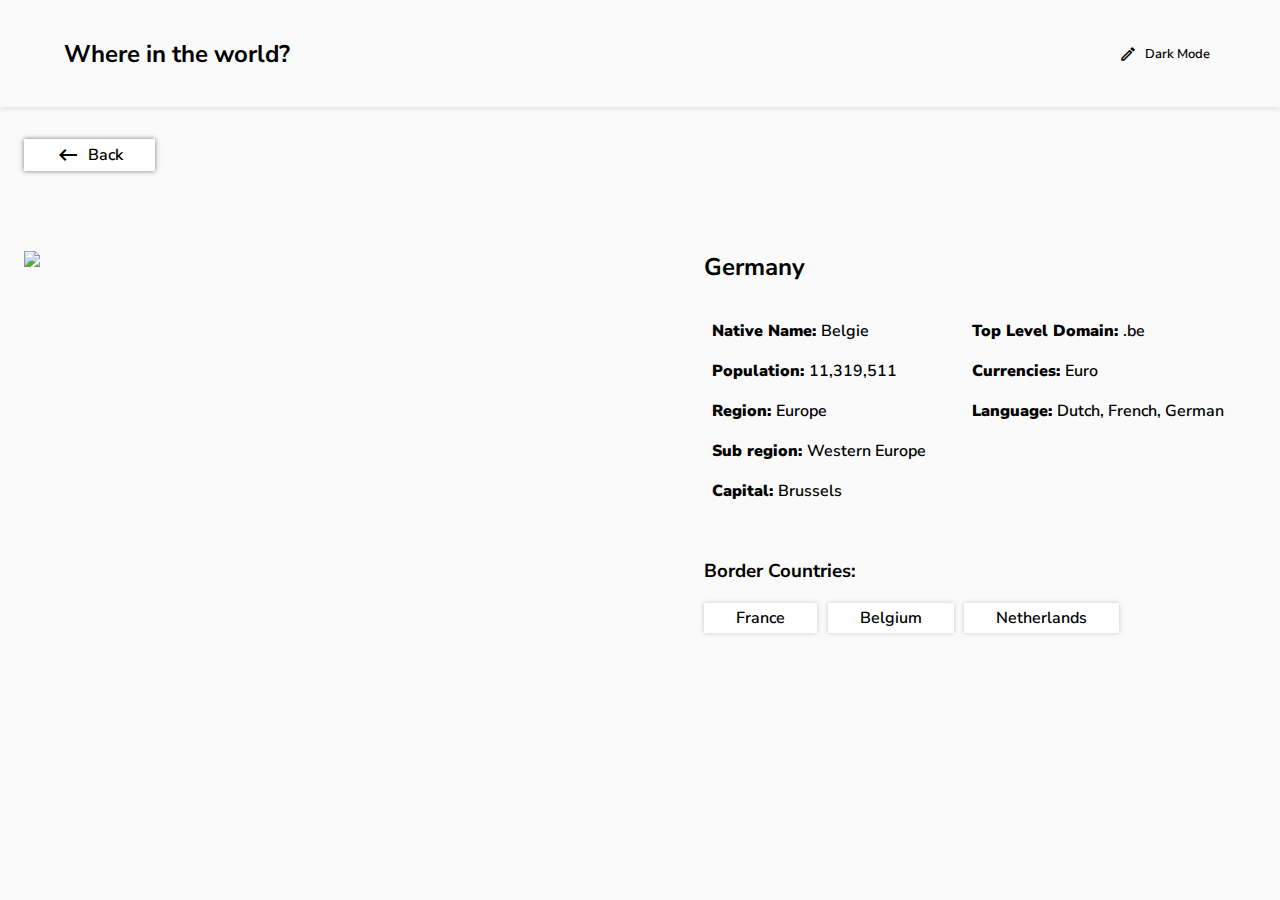
==== details.html @ cbbdff85 "commit with html and styles" ====
<!DOCTYPE html>
<html lang="en">
<head>
    <meta charset="UTF-8">
    <meta http-equiv="X-UA-Compatible" content="IE=edge">
    <meta name="viewport" content="width=device-width, initial-scale=1.0">
    <link href="https://fonts.googleapis.com/css?family=Material+Icons|Material+Icons+Outlined|Material+Icons+Two+Tone|Material+Icons+Round|Material+Icons+Sharp" rel="stylesheet">
    <!-- <link href="https://fonts.googleapis.com/icon?family=Material+Icons" rel="stylesheet"> -->
    <link rel="stylesheet" href="styles.css">
    <title>Where in the World?</title>
</head>
<body>
    <div>
    <header class="header">
        <div class="container">
            <h1>Where in the world?</h1>
            <button class="darkModeToggle"><span class="material-icons-outlined">dark_mode</span>Dark Mode</button>
        </div>
    </header>

    <section class="detail">
        <button class="backBtn"><span class="material-icons-outlined">keyboard_backspace</span>Back</button>

        <div class="desktopFlex">
            <div class="flexible detailFlagContainer">
                <img src="https://flagcdn.com/de.svg" class="detailFlag">
            </div>

            <div class="flexible detailsInfo">
                <h2 class="detailCountryName">Germany</h2>
                <div class="flex">
                    <ul class="detailFacts">
                        <li><strong>Native Name: </strong>Belgie</li>
                        <li><strong>Population: </strong>11,319,511</li>
                        <li><strong>Region: </strong>Europe</li>
                        <li><strong>Sub region: </strong>Western Europe</li>
                        <li><strong>Capital: </strong>Brussels</li>
                    </ul>

                    <ul class="detailFacts">
                        <li><strong>Top Level Domain: </strong>.be</li>
                        <li><strong>Currencies: </strong>Euro</li>
                        <li><strong>Language: </strong>Dutch, French, German</li>
                    </ul>
                </div>

                <div class="detailBorders">
                    <h3>Border Countries:</h3>
                    <div class="borderContainer">
                        <!-- to be dynamically generated with Javascript, this is a placeholder -->
                        <button class="borderCountry">France</button>
                        <button class="borderCountry">Belgium</button>
                        <button class="borderCountry">Netherlands</button>
                    </div>
                </div>
            </div>
        </div>
    </section>

</div>
</body>
</html>
---- styles.css ----
@import url("https://fonts.googleapis.com/css2?family=Nunito+Sans:wght@300;600;800&display=swap");

:root {
    --clr-dm-el: hsl(209, 23%, 22%);
    --clr-dm-bg: hsl(207, 26%, 17%);
    --clr-dm-tx: hsl(0, 0%, 100%);
  
    --clr-lm-el: hsl(0, 0%, 100%);
    --clr-lm-bg: hsl(0, 0%, 98%);
    --clr-lm-tx: hsl(200, 15%, 8%);
    --clr-lm-in: hsl(0, 0%, 52%);
  
    --fs-home: 0.875rem;
    --fs-details: 1rem;
  
    --fw-1: 300;
    --fw-2: 600;
    --fw-3: 800;
}

*,
*::before,
*::after {
  box-sizing: border-box;
}

body {
    background-color: var(--clr-lm-bg);
    font-family: "Nunito Sans", sans-serif;
    font-size: var(--fs-home);
    font-weight: var(--fw-2);
    margin: 0;
}

input:focus-visible,
select:focus-visible {
  outline: 0;
}

input {
    font: inherit;
  }
  
button,
select {
    font: inherit;
    cursor: pointer;
  }
  
button:focus-visible {
    outline: 2px solid black;
}

.dark button:focus-visible {
    outline: 2px solid #fff;
  }

img {
    max-width:100%
}

.container {
    width: min(90%, 370px);
    margin: 0 auto;
}

.dark {
    color: var(--clr-dm-tx);
    background-color:var(--clr-dm-bg) ;
}

.header {
    box-shadow: 0 2px 5px rgba(0, 0, 0, 0.1);
    margin-bottom: 1em;
    padding: 1.5em 0;
}

.dark .header {
    background-color: var(--clr-dm-bg);
}

.darkModeToggle {
    background-color: transparent;
    border: 0;
    color: inherit;
    display: flex;
    align-items: center;
    gap: 0.5rem;
    font-size: 0.9em;
}

.darkModeToggle .material-icons-outlined {
    font-size: 18px;
}

.darkModeToggle:hover, 
.darkModeToggle:focus-visible {
    text-decoration: underline;
}

.header > .container {
    display: flex;
    align-items: center;
    justify-content: space-between;
}

h1 {
    font-size: 18px;
}

.main {
    --radius: 5px;
}

.dark .main {
    background-color: var(--clr-dm-bg);
}

.flex {
    margin-left: 1.5em;
    margin-right: 1.5em;
}

.searchContainer,
.filterContainer {
    border-radius: var(--radius);
    box-shadow: 0 2px 5px rgba(0, 0, 0, 0.1);
}

.searchContainer {
    align-items: center;
    background-color: #fff;
    color: var(--clr-lm-in);
    display: flex;
    gap: 1em;
    margin-top: 2em;
    padding: 1em 2em;
    width: 100%;
}

.dark .searchContainer {
    background-color: var(--clr-dm-el);
    color: #fff;
}

.search {
    width: 100%;
    border: 0;
    background-color: transparent;
    color: inherit;
}

.search:focus-visible {
    outline: 2px solid black;
}

.dark .search:focus-visible {
    outline: 2px solid #fff;
}

.dark .search::placeholder {
    color: var(--clr-dm-tx);
}

.dark .search::-ms-input-placeholder {
    color: var(--clr-dm-tx);
}

.filterContainer {
    background-color: #fff;
    margin-top: 1em;
    width: 60%;
    padding: 0 1em;

}

.dark .filterContainer {
    background-color: var(--clr-dm-el);
}

.filters {
    background-color: transparent;
    border: 0;
    color: inherit;
    padding-block: 1em;
    width: 100%;
}

.filters:focus-visible {
    outline: 2px solid black;
}

.dark .filters:focus-visible {
    outline: 2px solid #fff;
}

.dark .filters > option {
    background-color: var(--clr-dm-bg);
}

.countryContainer {
    background-color: #fff;
    border-radius: var(--radius);
    border: 0;
    box-shadow: 0 5px 5px rgba(0, 0, 0, 0.2);
    cursor: pointer;
    display: grid;
    grid-template-rows: 45% 55%;
    margin: 3em auto;
    padding: 0;
    text-align: left;
    width: min(80%, 300px);
}

.countryContainer:focus-visible {
    outline: 5px solid black;
}

.dark .countryContainer {
    background-color: var(--clr-dm-el);
    color: #fff;
}
  
.dark .countryContainer:focus-visible {
    outline: 5px solid #fff;
}

.flagContainer {
    border-top-left-radius: var(--radius);
    border-top-right-radius: var(--radius);
    height: 100%;
    object-fit: cover;
    width: 100%;
}

.countryDetails {
    padding: 1em 2em 2em 2em;
}

.countryFacts,
.detailFacts {
    list-style: none;
    padding-left: 0;
}

.countryFacts > li + li,
.detailFacts > li + li {
  margin-top: 0.5em;
}

.detail {
    margin-right: 1.5em;
    margin-left: 1.5em;
    font-size: var(--fs-details);
}
  
.detail button {
    background-color: #fff;
    border: 0;
    color: inherit;
    padding: 0.25em 2em;
}
  
.dark .detail button {
    background-color: var(--clr-dm-el);
}

.backBtn {
    align-items: center;
    box-shadow: 0 0 5px rgba(0, 0, 0, 0.5);
    display: flex;
    gap: 0.5em;
    margin-block: 2em 5em;
}

.detailFlag {
    max-height: 250px;
    object-fit: cover;
    width: 100%;
}

.detailCountryName {
    margin-top: 1em;
}

.borderContainer {
    align-items: center;
    display: flex;
    flex-wrap: wrap;
    gap: 0.66em;
    padding-bottom: 2em;
}

.borderCountry {
    box-shadow: 0 0 5px rgba(0, 0, 0, 0.2);
}

.detailFacts {
    margin-block: 2em;
    margin-left: -1em;
    font-size: 1em;
    line-height: 2em;
}

@media (min-width: 650px) {
    h1 {
      font-size: 1.5rem;
    }
  
    .container {
      width: min(1300px, 90%);
    }
  
    .flex {
      display: flex;
      /* align-items: flex-end; */
      justify-content: space-between;
      gap: 1em;
    }
  
    .flex > * {
      width: 100%;
    }
  
    .searchContainer {
      max-width: 400px;
    }
  
    .filterContainer {
      max-width: 180px;
    }

    .showCountries {
        display: grid;
        grid-template-columns: repeat(auto-fit, minmax(260px, 1fr));
        grid-auto-rows: 400px;
        gap: 3em;
        margin-top: 2em;
        padding-bottom: 1em;
        margin-right: 1.5em;
        margin-left: 1.5em;
      }
    
      .countryContainer {
        width: min(100%, 626px);
        margin: 0 auto;
      }
    
      .countryDetails {
        margin-block: auto;
        padding: 0 2em;
      }
    
      .detailFlag {
        max-height: unset;
      }
    }

@media (min-width: 700px) {
    :root {
        --fs-home: 0.9rem;
        --fs-details: 1rem;
        }
    }

@media (min-width: 1000px) {
    .desktopFlex {
        display: flex;
        align-items: flex-start;
        gap: 8em;
    }

    .flexible {
        flex:1;
    }
      
    .detailFlag {
        max-height: unset;
    }
      
    .detailsInfo {
        width: 100%;
    }
      
    .detailCountryName {
        margin: 0;
    }
}
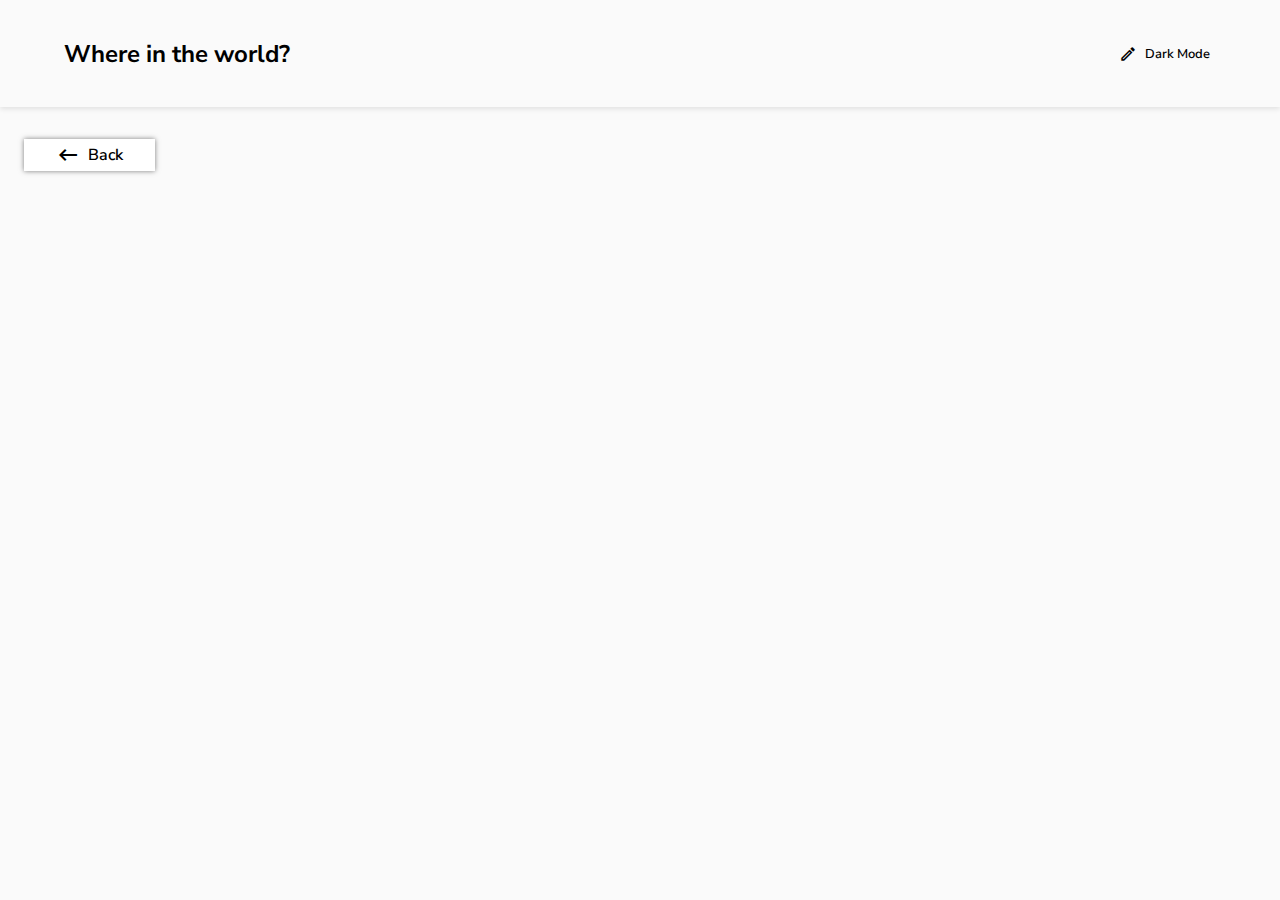
==== commit 0273227d: "specific country details loading" ====
--- a/details.html
+++ b/details.html
@@ -9,7 +9,7 @@
     <link rel="stylesheet" href="styles.css">
     <title>Where in the World?</title>
 </head>
-<body>
+<body onload="showDetails()">
     <div>
     <header class="header">
         <div class="container">
@@ -22,41 +22,11 @@
         <button class="backBtn"><span class="material-icons-outlined">keyboard_backspace</span>Back</button>
 
         <div class="desktopFlex">
-            <div class="flexible detailFlagContainer">
-                <img src="https://flagcdn.com/de.svg" class="detailFlag">
-            </div>
-
-            <div class="flexible detailsInfo">
-                <h2 class="detailCountryName">Germany</h2>
-                <div class="flex">
-                    <ul class="detailFacts">
-                        <li><strong>Native Name: </strong>Belgie</li>
-                        <li><strong>Population: </strong>11,319,511</li>
-                        <li><strong>Region: </strong>Europe</li>
-                        <li><strong>Sub region: </strong>Western Europe</li>
-                        <li><strong>Capital: </strong>Brussels</li>
-                    </ul>
-
-                    <ul class="detailFacts">
-                        <li><strong>Top Level Domain: </strong>.be</li>
-                        <li><strong>Currencies: </strong>Euro</li>
-                        <li><strong>Language: </strong>Dutch, French, German</li>
-                    </ul>
-                </div>
-
-                <div class="detailBorders">
-                    <h3>Border Countries:</h3>
-                    <div class="borderContainer">
-                        <!-- to be dynamically generated with Javascript, this is a placeholder -->
-                        <button class="borderCountry">France</button>
-                        <button class="borderCountry">Belgium</button>
-                        <button class="borderCountry">Netherlands</button>
-                    </div>
-                </div>
-            </div>
+            
         </div>
     </section>
 
 </div>
+<script src="app.js"></script>
 </body>
 </html>